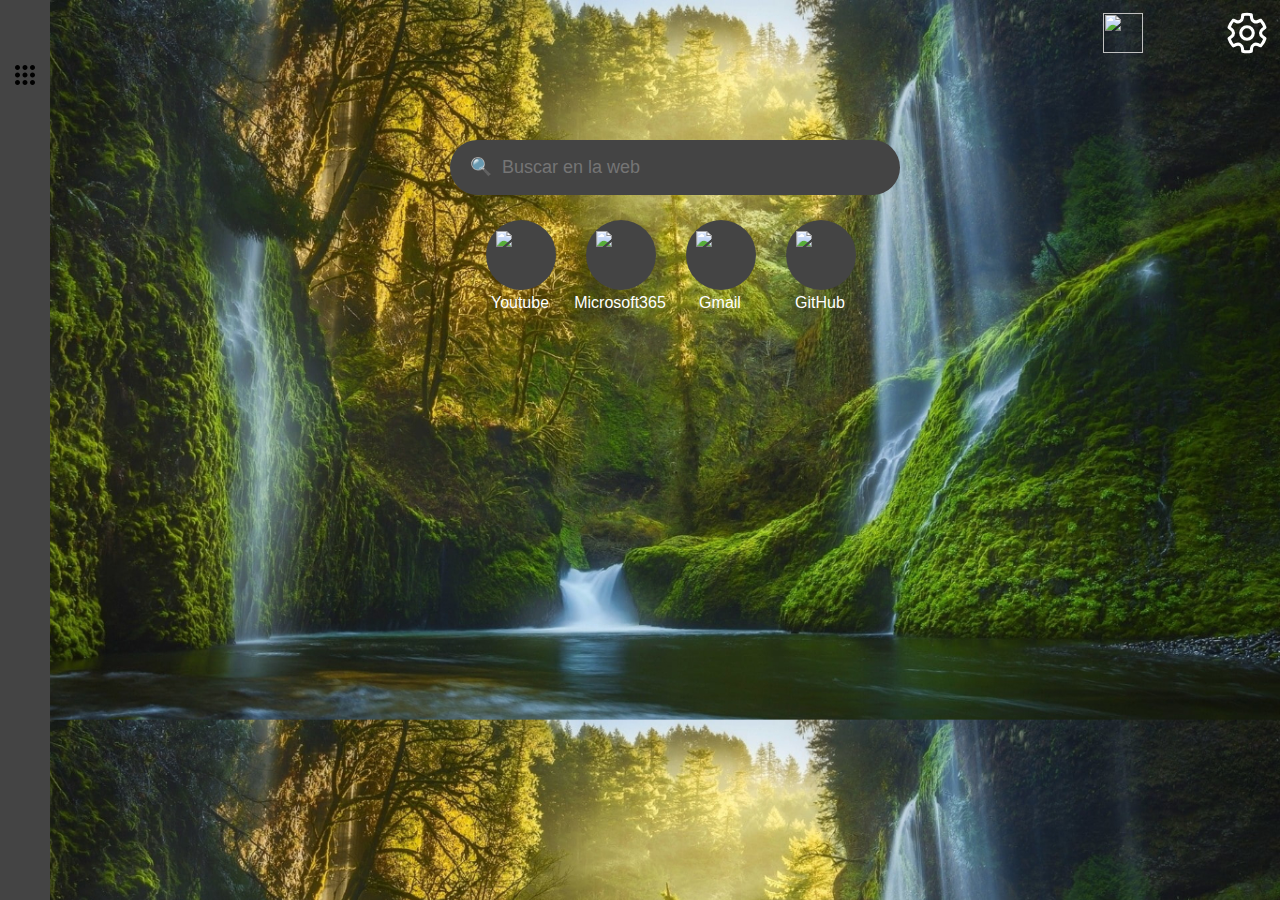
==== index.html @ 4cb2aac0 "Primer commit" ====
<!DOCTYPE html>
<html lang="es">

<head>
    <meta charset="UTF-8">
    <meta http-equiv="X-UA-Compatible" content="IE=edge" />
    <meta name="viewport" content="width=device-width, initial-scale=1.0">
    <title>New tab</title>
    <link rel="stylesheet" type="text/css" href="css/estilos.css">
    <link rel="stylesheet" type="text/css" href="css/barra-lateral.css">
    <link rel="stylesheet" type="text/css" href="https://fonts.googleapis.com/css2?family=Roboto:wght@300;400;500&display=swap">
    <link rel="icon" type="css/image/x-icon" href="">
</head>

<body>
    <div class="cuadrado">
        <header class="mi-header">
            <button id="toggle-settings" class="settings-button">
                <div class="cont-svg">
                <svg viewBox="0 0 24 24" class="objeto" id="objeto" xmlns="http://www.w3.org/2000/svg">
                    <path
                        d="M12.01 2.25c.74 0 1.47.1 2.18.25.32.07.55.33.59.65l.17 1.53a1.38 1.38 0 001.92 1.11l1.4-.61c.3-.13.64-.06.85.17a9.8 9.8 0 012.2 3.8c.1.3 0 .63-.26.82l-1.24.92a1.38 1.38 0 000 2.22l1.24.92c.26.19.36.52.27.82a9.8 9.8 0 01-2.2 3.8.75.75 0 01-.85.17l-1.4-.62a1.38 1.38 0 00-1.93 1.12l-.17 1.52a.75.75 0 01-.58.65 9.52 9.52 0 01-4.4 0 .75.75 0 01-.57-.65l-.17-1.52a1.38 1.38 0 00-1.93-1.11l-1.4.62a.75.75 0 01-.85-.18 9.8 9.8 0 01-2.2-3.8c-.1-.3 0-.63.27-.82l1.24-.92a1.38 1.38 0 000-2.22l-1.24-.92a.75.75 0 01-.28-.82 9.8 9.8 0 012.2-3.8c.23-.23.57-.3.86-.17l1.4.62c.4.17.86.15 1.25-.08.38-.22.63-.6.68-1.04l.17-1.53a.75.75 0 01.58-.65c.72-.16 1.45-.24 2.2-.25zm0 1.5c-.45 0-.9.04-1.35.12l-.11.97a2.89 2.89 0 01-4.02 2.33l-.9-.4A8.3 8.3 0 004.28 9.1l.8.59a2.88 2.88 0 010 4.64l-.8.59a8.3 8.3 0 001.35 2.32l.9-.4a2.88 2.88 0 014.02 2.32l.1.99c.9.15 1.8.15 2.7 0l.1-.99a2.88 2.88 0 014.02-2.32l.9.4a8.3 8.3 0 001.36-2.32l-.8-.59a2.88 2.88 0 010-4.64l.8-.59a8.3 8.3 0 00-1.35-2.32l-.9.4a2.88 2.88 0 01-4.02-2.32l-.11-.98c-.45-.08-.9-.11-1.34-.12zM12 8.25a3.75 3.75 0 110 7.5 3.75 3.75 0 010-7.5zm0 1.5a2.25 2.25 0 100 4.5 2.25 2.25 0 000-4.5z">
                    </path>
                </svg>
                </div>
            </button>

            <div id="weather">
                <script>
                    document.getElementById("weather").addEventListener("click", function () {
                        window.location.href = "https://www.eltiempo.es/rincon-de-la-victoria.html";
                    });
                </script>
                <img src="" class="weather-icon" id="weather-icon"></img>
                <div id="weather-temp"></div>
            </div>

        </header>

        <div class="contenedor">
            <div class="barra-lateral" id="barra-lateral">
                <ul id="enlaces-lista">

                    <li class="enlace-barralateral">
                        <a class="contenedor-boton" href="" aria-expanded="true" role="button" tabindex="0"
                            target="_top">
                            <svg class="ico-barralateral" focusable="false" viewBox="0 0 24 24">
                                <path
                                    d="M6,8c1.1,0 2,-0.9 2,-2s-0.9,-2 -2,-2 -2,0.9 -2,2 0.9,2 2,2zM12,20c1.1,0 2,-0.9 2,-2s-0.9,-2 -2,-2 -2,0.9 -2,2 0.9,2 2,2zM6,20c1.1,0 2,-0.9 2,-2s-0.9,-2 -2,-2 -2,0.9 -2,2 0.9,2 2,2zM6,14c1.1,0 2,-0.9 2,-2s-0.9,-2 -2,-2 -2,0.9 -2,2 0.9,2 2,2zM12,14c1.1,0 2,-0.9 2,-2s-0.9,-2 -2,-2 -2,0.9 -2,2 0.9,2 2,2zM16,6c0,1.1 0.9,2 2,2s2,-0.9 2,-2 -0.9,-2 -2,-2 -2,0.9 -2,2zM12,8c1.1,0 2,-0.9 2,-2s-0.9,-2 -2,-2 -2,0.9 -2,2 0.9,2 2,2zM18,14c1.1,0 2,-0.9 2,-2s-0.9,-2 -2,-2 -2,0.9 -2,2 0.9,2 2,2zM18,20c1.1,0 2,-0.9 2,-2s-0.9,-2 -2,-2 -2,0.9 -2,2 0.9,2 2,2z">
                                </path>
                                <image src="https://ssl.gstatic.com/gb/images/bar/al-icon.png" height="24" width="24"
                                    style="border:none;display:none \9" class="ico-barralateral"></image>
                            </svg>
                        </a>
                    </li>
                    <!-- carga de enlaces -->
                </ul>
            </div>
        </div>
    </div>
    <div class="settings-content">

        <h2>Configuración</h2>

        <form>
            <label for="text-size-select">Tamaño del Texto:</label>
            <select id="text-size-select">
                <option value="small">Pequeño</option>
                <option value="medium">Estandar</option>
                <option value="large">Grande</option>
            </select>
        </form>

        <hr>

        <form>
            <label for="mostrar">Mostrar widget del tiempo:</label>
            <select id="mostrar" class="mostrar">
                <option value="si">Si</option>
                <option value="no">No</option>
            </select>
        </form>

        <hr>

        <form id="agregar-enlace">
            <label for="nuevo-enlace">Crear icono para barra lateral:</label>
            <input type="text" id="nuevo-enlace" name="nuevo-enlace" placeholder="URL del enlace">
            <input type="text" id="nuevo-icono" name="nuevo-icono" placeholder="URL de la imagen del icono">
            <button type="button" onclick="agregarEnlace()">Agregar icono</button>
            <button type="button" onclick="borrarEnlace()">Borrar iconos</button>
        </form>

        <hr>

        <button id="apply-settings">Aplicar</button>

        <button id="exit-settings" style="margin: 10px;">Salir</button>
    </div>

    <div style="position: relative; width: 200px; height: 200px; top: 0px; left: 0px; z-index: 1;">

        <div class="contenedor-direccion">
            <nav>
                <ul>
                    <li><a class="header-a" href="apps.html">Apps</a></li>
                    <li><a class="header-a" href="notas.html">Notas</a></li>
                </ul>
            </nav>
        </div>

        <div class="search-input-box">
            <input type="text" id="searchInput" class="searchInput" placeholder="🔍  Buscar en la web" style="background-color: #444444;">
        </div> 
    </div>
    <a href="#" id="searchLink"></a>

    <div class="shortcuts">
        <div class="shortcut1">
            <div class="shortcut-cont">
                <a class="shortcut-link" href="https://youtube.com" id="shortcut-link1">
                    <img src="https://cdn-icons-png.flaticon.com/512/174/174883.png" class="shortcut-img">
                </a>
            </div>
            <div class="shortcut-text"><span>Youtube</span></div>
        </div>

        <div class="shortcut2">
            <div class="shortcut-cont">
                <a class="shortcut-link" href="https://www.office.com/?auth=2">
                    <img src="https://cdn-icons-png.flaticon.com/512/732/732221.png" class="shortcut-img">
                </a>
            </div>
            <div class="shortcut-text"><span>Microsoft365</span></div>
        </div>

        <div class="shortcut3">
            <div class="shortcut-cont">
                <a class="shortcut-link" href="https://mail.google.com/mail">
                    <img src="https://cdn-icons-png.flaticon.com/512/5968/5968534.png" class="shortcut-img">
                </a>
            </div>
            <div class="shortcut-text"><span>Gmail</span></div>
        </div>

        <div class="shortcut4">
            <div class="shortcut-cont">
                <a class="shortcut-link" href="https://GitHub.com">
                    <img src="https://cdn-icons-png.flaticon.com/512/25/25231.png" class="shortcut-img">
                </a>
            </div>
            <div class="shortcut-text"><span>GitHub</span></div>
        </div>
    </div>


    


    <script src="https://ajax.googleapis.com/ajax/libs/jquery/3.5.1/jquery.min.js"></script>
    <script src="js/busqueda.js"></script>
    <script src="js/ajustes.js"></script>
    <script src="js/tiempo.js"></script>
</body>

</html>
---- css/estilos.css ----
* {
    margin: 0;
    padding: 0;
    box-sizing: border-box;
}

body {
    font-family: Arial, sans-serif;
    background-color: #f0f0f0;
    background-image: url("images/fondo.jpg");
    background-size: cover;
    line-height: 1.6;
    margin-top: 0;
    padding: 0;
    position: relative;
    z-index: 1;
}

.notas-contenedor{
    max-width: 800px;
    margin: 20px auto;
    padding: 20px;
    background-color: #fff;
    border-radius: 5px;
    position: absolute;
    margin-left: 400px;
    top: 0px;
    z-index: 2;
}

.notas-recipiente {
    text-decoration: none
}


main {
    max-width: 800px;
    margin: 20px auto;
    padding: 20px;
    background-color: #fff;
    border: 1px solid #ccc;
    border-radius: 10px;
    box-shadow: 0 0 10px rgba(0, 0, 0, 0.1);
    position: absolute;
    margin-left: 300px;
    z-index: 5;
    display: block;
}

section {
    margin-bottom: 20px;
}

form {
    max-width: 400px;
    margin: 0 auto;
}

label {
    display: block;
    margin-bottom: 5px;
}


textarea {
    width: 100%;
    padding: 10px;
    margin-bottom: 10px;
    border: 1px solid #ccc;
    border-radius: 5px;
}

input[type="submit"] {
    background-color: #333;
    color: #fff;
    border: none;
    padding: 10px 20px;
    border-radius: 5px;
    cursor: pointer;
    text-decoration-color: #000000;
}


.ico {
    width: 5%;
    height: auto;
}

.ico:hover {
    width: 6%;
}

a {
    margin-right: 10px;
    text-decoration: none;
}

a img {
    vertical-align: middle;
}

.notas-contenedor {
    margin-top: 100px;
    width: 600px;
    position: absolute;
    display: block;
}


.apps-contenedor1 {
    margin-top: 50px;
    width: 800px;
}
.apps-contenedor2 {
    margin-top: 200px;
    width: 800px;
}
.apps-contenedor3 {
    margin-top: 350px;
    width: 800px;
}

select{
    margin-bottom: 15px;
}

hr {
    color: #000000;
}

.settings-button:hover {
    background-color: #555;
}

.settings-content {
    display: none;
    position: fixed;
    top: 0;
    right: 0;
    width: 300px;
    height: 100%;
    background-color: #444444;
    box-shadow: -2px 0 5px rgba(0, 0, 0, 0.2);
    padding: 20px;
    z-index: 1000;
}

.settings-content h2 {
    font-size: 20px;
    margin-bottom: 10px;
}

.settings-content p {
    font-size: 16px;
}

.cont-svg{
    top: 8px;
    right: 5px;
    width: 55px;
    height: 50px;
    position: absolute;
    visibility: visible;
    border-radius: 10px;
}

.cont-svg:hover{
    background-color: #b8b8b846;
}

.settings-button {
	cursor: pointer;
	top: 0px;
	right: 0px;
    visibility: hidden;
}


.settings-button .objeto {
    right: 3px;
    width: 50px;
    height: 50px;
    fill: rgb(255, 255, 255); 
    position: absolute;
    visibility: visible;
}
  
.settings-content {
    background-color: #444444;
    border: 1px solid #2e2e2e;
    border-radius: 10px;
    box-shadow: 0 2px 4px rgba(0, 0, 0, 0.1);
    padding: 20px;
    width: 300px;
    margin: 0 auto;
    font-family: Arial, sans-serif;
    max-height: 800px; 
    overflow-y: auto; 
    position: fixed;
    z-index: 999; 
    display: none;
    overflow: auto;
}

.settings-content h2 {
    font-size: 24px;
    margin-top: 10px;
    margin-bottom: 20px;
    color: #333;
    text-align: center;
}

label {
    display: block;
    margin-top: 15px;
    font-weight: bold;
    color: #666;
}

input[type="color"],
select {
    width: 100%;
    padding: 10px;
    margin-top: 5px;
    border: 1px solid #ccc;
    border-radius: 5px;
}

button {
    background-color: #007BFF;
    color: #fff;
    border: none;
    padding: 10px 20px;
    cursor: pointer;
    margin: 15px 5px;
    border-radius: 5px;
    font-weight: bold;
}
button:hover {
    background-color: #004880;
}

#apply-settings {
    background-color: #28a745;
}
#apply-settings:hover {
    background-color: #196b2b;
}


#exit-settings {
    background-color: #ff0707;
    margin-top: 30px;
}

#exit-settings:hover {
  background-color: #8f0101;
}

.search-input-box {
	width: 100%;
	background-color: #2f3640;
	border-radius: 100px;
	position: absolute;
	color: #444444;
    margin-top: 90px;
    width: 300px;
    margin-left: 450px;
    animation-name: despliegue-barra;
    animation-duration: 1.5s;
    animation-timing-function: ease-in-out;
}

.search-input-box input {
	width: 150%;
	border: none;
	outline: none;
	border-radius: 120px;
	height: 55px;
	padding: 0 60px 0 20px;
	font-size: 18px;
    position: absolute;
    color: #000000;
}


#weather {
    font-family: 'Roboto', sans-serif;
    font-size: 1.2em;
    border-radius: 10px;
    text-align: center;
    width: 100px;
    height: 50px;
    transition: all 0.3s ease;
    animation: despliegueLateral 1.5s ease-in-out;
    visibility: visible;
    position: absolute;
    top: 8px;
    right: 80px;
}

#weather:hover{
    background-color: #b8b8b846;
}

#weather-temp {
    font-size: 25px;
    position: absolute;
    top: 5px;
    right: 0px;
    color: white;
}

.weather-icon {
    width: 40px;
    height: 40px;
    position: absolute;
    top: 5px;
    right: 57px;
}

@keyframes despliegue {
    0%    {height: 0; opacity: 0;}
    5%    {height: auto; opacity: 0.05;}
    10%   {height: auto; opacity: 0.1;}
    15%   {height: auto; opacity: 0.15;}
    20%   {height: auto; opacity: 0.2;}
    25%   {height: auto; opacity: 0.25;}
    30%   {height: auto; opacity: 0.3;}
    35%   {height: auto; opacity: 0.35;}
    40%   {height: auto; opacity: 0.4;}
    45%   {height: auto; opacity: 0.45;}
    50%   {height: auto; opacity: 0.5;}
    55%   {height: auto; opacity: 0.55;}
    60%   {height: auto; opacity: 0.6;}
    65%   {height: auto; opacity: 0.65;}
    70%   {height: auto; opacity: 0.7;}
    75%   {height: auto; opacity: 0.75;}
    80%   {height: auto; opacity: 0.8;}
    85%   {height: auto; opacity: 0.85;}
    90%   {height: auto; opacity: 0.9;}
    95%   {height: auto; opacity: 0.95;}
    100%  {height: auto; opacity: 1;}
  }
  


@keyframes despliegue-barra {
    0%{margin-top: 0px;}
    100% {margin-top: 90px;}
}

main {
    animation-name: despliegue;
    animation-duration: 1.5s;
    animation-timing-function: ease-in-out;
}

@keyframes despliegueLateral{
      0% {margin-left: 0px;}
      100% {margin-left: 150px;}
}

.shortcuts {
    top: 0px;
    width: 1000px;
    height: 100px;
    position: absolute;
    z-index: 2;
    visibility: hidden;
}

.shortcut1{
    margin-top: 210px;
    margin-left: 470px;
    width: 100px;
    height: 100px;
    border-radius: 10px;
    position: absolute;
    cursor: pointer;
    visibility: visible;
}

.shortcut1:hover {
    background-color: #b8b8b846;
}
.shortcut2{
    margin-top: 210px;
    margin-left: 570px;
    width: 100px;
    height: 100px;
    border-radius: 10px;
    position: absolute;
    cursor: pointer;
    visibility: visible;
}

.shortcut2:hover {
    background-color: #b8b8b846;
}
.shortcut3{
    margin-top: 210px;
    margin-left: 670px;
    width: 100px;
    height: 100px;
    border-radius: 10px;
    position: absolute;
    cursor: pointer; 
    visibility: visible;
}

.shortcut3:hover {
    background-color: #b8b8b846;
}
.shortcut4{
    margin-top: 210px;
    margin-left: 770px;
    width: 100px;
    height: 100px;
    border-radius: 10px;
    position: absolute;
    cursor: pointer;
    visibility: visible;
    
}

.shortcut4:hover {
    background-color: #b8b8b846;
}

.shortcut-img {
    width: 50px;
    margin-top: 10px;
    margin-left: 10px;
}

.shortcut-cont{
    width: 70px;
    height: 70px;
    margin-top: 10px;
    margin-left: 16px;
    border-radius: 50px;
    background-color: #444444;
    z-index: 1;
}

.shortcut-text{
    text-align: center;
    color: white;

}

.shortcut-link{
    width: 65px;
    height: 100px;
    position: absolute;

}

  


.overlay {
    display: none;
    position: fixed;
    top: 0;
    left: 0;
    width: 100%;
    height: 100%;
    background: rgba(0, 0, 0, 0.5); 
    z-index: 1; 
}

.contenido-centrado {
    position: absolute;
    top: 50%;
    left: 50%;
    transform: translate(-50%, -50%); 
    background: white;
    padding: 20px;
    border-radius: 5px;
    z-index: 2; 
    text-align: center;
}

.overlay {
    display: block;
}
---- css/barra-lateral.css ----
.contenedor {
    display: flex;
}

.barra-lateral {
    background-color: #444444;
    color: #fff;
    width: 50px;
    height: 100%;
    position: fixed;
    top: 0;
    left: 0;
    overflow-x: hidden;
    padding-top: 20px;
    display: flex;
    flex-direction: column;
    align-items: center;
    z-index: 5;
}
.margen {
    margin-top: 40px;
}
.ico-barralateral {
    width: 30px;
    height: 30px;
    margin-left: 10px;
    margin-top: 40px;
    text-decoration: none;
}


.ico-barralateral:hover {
    width: 31px;
    height: 31px;
}
.enlace-barralateral {
    text-decoration: none;
}
.contenedor-direccion {
    margin-top: 0px;
    left: 50px;
    visibility: hidden;
    position: absolute;
    width: 60px;
    height: 80px;
    background-color: #444444;
    z-index: 89;
    text-align: center;
    border-bottom-right-radius: 10px;
    border-top-right-radius: 10px;
}

.contenedor-direccion nav ul {
    list-style: none; 
    padding: 0; 
}

.contenedor-direccion nav li {
    display: inline; 
    margin-right: 20px; 
}

.contenedor-direccion nav a {
    color: #fff; 
    text-decoration: none; 
    font-size: 18px; 
    transition: color 0.3s; 
}

.header-a:hover {
    text-decoration: underline;
}

nav ul {
    list-style: none;
}

nav ul li {
    display: inline;
    margin-right: 20px;
}

nav ul li a {
    text-decoration: none;
    color: #fff;
    font-weight: bold;
}

.contenedor-header{
    width: 60px;
    height: 60px;
    background-color: #444444;
}
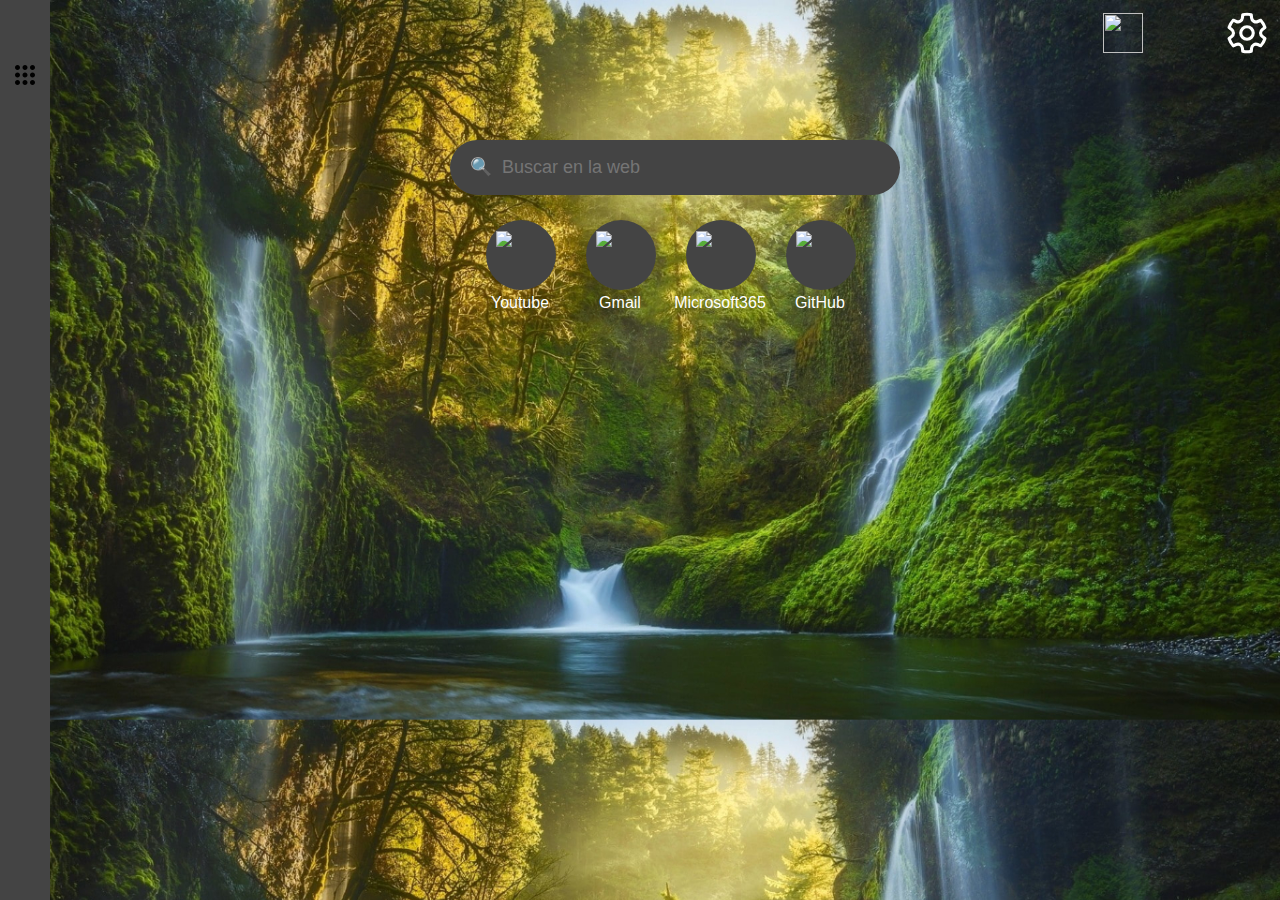
==== commit 383bf190: "index.html" ====
--- a/index.html
+++ b/index.html
@@ -28,7 +28,7 @@
             <div id="weather">
                 <script>
                     document.getElementById("weather").addEventListener("click", function () {
-                        window.location.href = "https://www.eltiempo.es/rincon-de-la-victoria.html";
+                        window.location.href = "https://www.eltiempo.es";
                     });
                 </script>
                 <img src="" class="weather-icon" id="weather-icon"></img>
@@ -127,20 +127,20 @@
 
         <div class="shortcut2">
             <div class="shortcut-cont">
+                <a class="shortcut-link" href="https://mail.google.com/mail">
+                    <img src="https://cdn-icons-png.flaticon.com/512/5968/5968534.png" class="shortcut-img">
+                </a>
+            </div>
+            <div class="shortcut-text"><span>Gmail</span></div>
+        </div>
+
+        <div class="shortcut3">
+            <div class="shortcut-cont">
                 <a class="shortcut-link" href="https://www.office.com/?auth=2">
                     <img src="https://cdn-icons-png.flaticon.com/512/732/732221.png" class="shortcut-img">
                 </a>
             </div>
             <div class="shortcut-text"><span>Microsoft365</span></div>
-        </div>
-
-        <div class="shortcut3">
-            <div class="shortcut-cont">
-                <a class="shortcut-link" href="https://mail.google.com/mail">
-                    <img src="https://cdn-icons-png.flaticon.com/512/5968/5968534.png" class="shortcut-img">
-                </a>
-            </div>
-            <div class="shortcut-text"><span>Gmail</span></div>
         </div>
 
         <div class="shortcut4">
